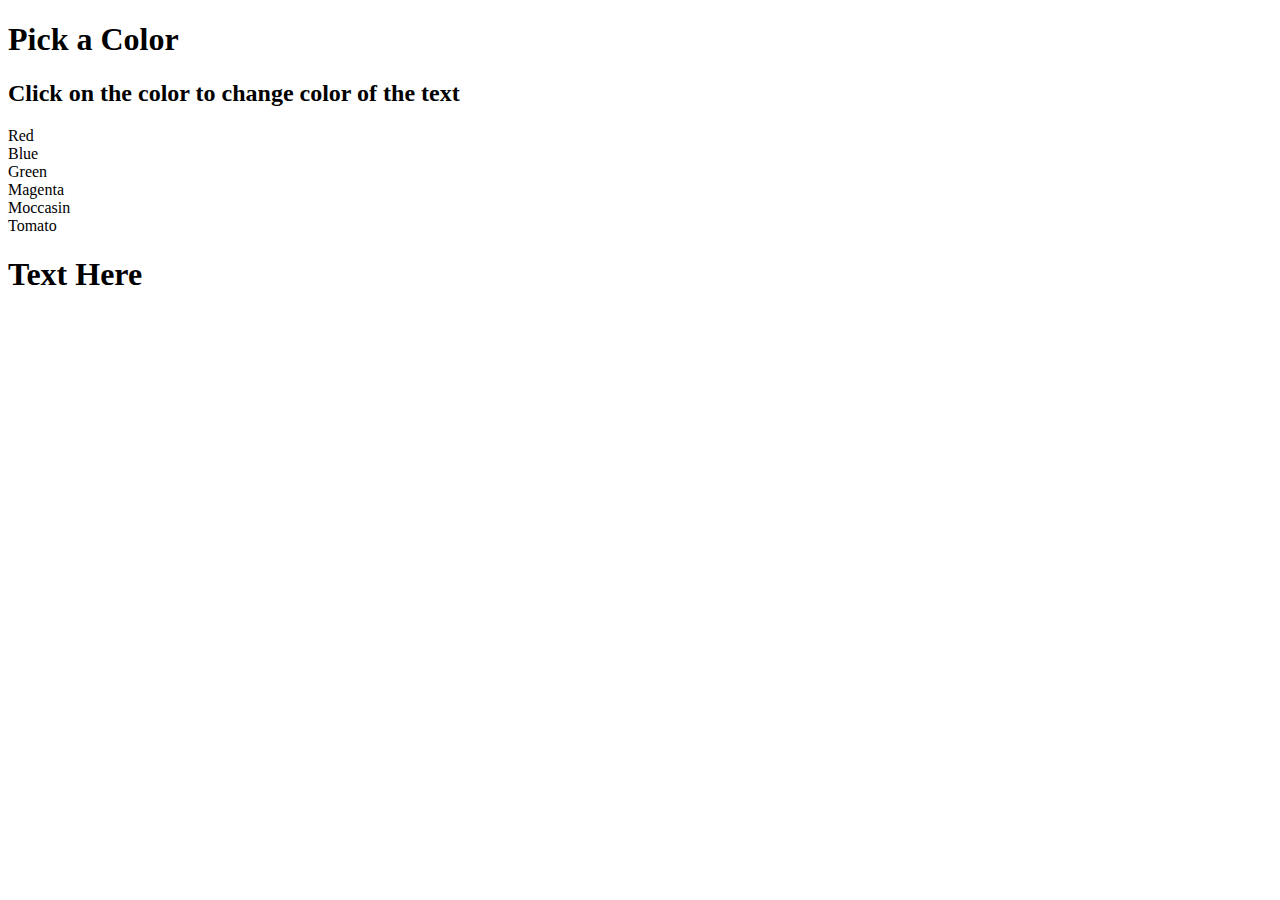
==== Javascript/Color-Picker/index2.html @ 3ace8e7e "Reorganized divs to apply CSS Grids and added 3 more colors from previous version" ====
<!DOCTYPE html>
<html>
<head>
	<title>Color Picker</title>

	<link rel="stylesheet" type="text/css" href="style2.css">
	
	<link href="https://fonts.googleapis.com/css?family=Raleway" rel="stylesheet">
	
	<script type="text/javascript" src="script.js"></script>
	<script type="text/javascript" src="script2.js"></script>

</head>
<body>

	<div class="container">

		<div class="header">
			<h1>Pick a Color</h1>
	        <h2>Click on the color to change color of the text</h2>
		</div>

		<div class="appFunc">
			<div class="color-group">
			<div class="item red-color" onclick="colorChange1()">Red</div>
	        <div class=" item blue-color" onclick="colorChange2()">Blue</div>
	        <div class="item green-color" onclick="colorChange3()">Green</div>
	        <div class="item magenta-color" onclick="colorChange4()">Magenta</div>
	        <div class="item moccasin-color" onclick="colorChange5()">Moccasin</div>
	        <div class="item tomato-color" onclick="colorChange6()">Tomato</div>
		    </div>

		    <div class="text-color-change" id="text-color-change">	
		    	<h1>Text Here</h1>
		    </div>
		
		</div>
		
	</div>
	
	

	

	

</body>
</html>
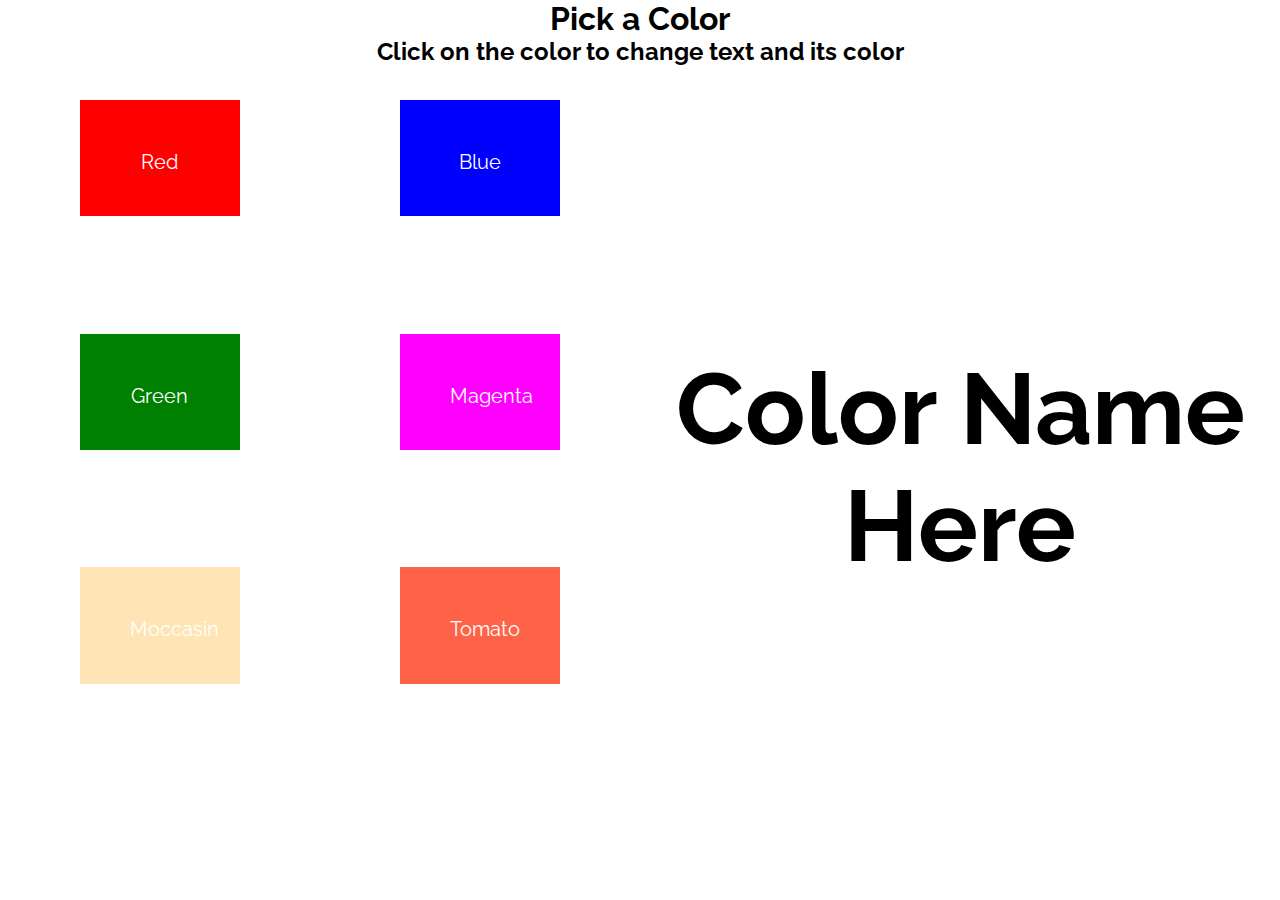
==== commit 577b1302: "added new colors and reorganized Divs, classes and Ids" ====
--- a/Javascript/Color-Picker/index2.html
+++ b/Javascript/Color-Picker/index2.html
@@ -8,7 +8,7 @@
 	<link href="https://fonts.googleapis.com/css?family=Raleway" rel="stylesheet">
 	
 	<script type="text/javascript" src="script.js"></script>
-	<script type="text/javascript" src="script2.js"></script>
+	<!-- <script type="text/javascript" src="script2.js"></script> -->
 
 </head>
 <body>
@@ -17,13 +17,13 @@
 
 		<div class="header">
 			<h1>Pick a Color</h1>
-	        <h2>Click on the color to change color of the text</h2>
+	        <h2>Click on the color to change text and its color</h2>
 		</div>
 
 		<div class="appFunc">
 			<div class="color-group">
 			<div class="item red-color" onclick="colorChange1()">Red</div>
-	        <div class=" item blue-color" onclick="colorChange2()">Blue</div>
+	        <div class="item blue-color" onclick="colorChange2()">Blue</div>
 	        <div class="item green-color" onclick="colorChange3()">Green</div>
 	        <div class="item magenta-color" onclick="colorChange4()">Magenta</div>
 	        <div class="item moccasin-color" onclick="colorChange5()">Moccasin</div>
@@ -31,7 +31,7 @@
 		    </div>
 
 		    <div class="text-color-change" id="text-color-change">	
-		    	<h1>Text Here</h1>
+		    	<h1 id="h1">Color Name Here</h1>
 		    </div>
 		
 		</div>
--- a/Javascript/Color-Picker/style2.css
+++ b/Javascript/Color-Picker/style2.css
@@ -0,0 +1,87 @@
+*{
+	margin: 0;
+	padding: 0;
+	box-sizing: border-box;
+}
+
+.container{
+	display: grid;
+	
+	grid-template-rows: 100px 700px;
+}
+
+.header{
+	
+	text-align: center;
+	font-family: 'Raleway', sans-serif;
+
+}
+
+.appFunc{
+	display: grid;
+	grid-template-columns: 50% 50%;
+}
+
+.color-group{
+	
+
+	display: grid;
+
+	grid-template-columns: 1fr 1fr;
+	grid-template-rows: 1fr 1fr 1fr;
+	grid-gap: 1px;
+}
+
+.text-color-change{
+	
+	justify-content: space-around;
+	align-items: center;
+}
+
+.text-color-change h1{
+	text-align: center;
+	font-family: 'Raleway', sans-serif;
+	font-size: 100px;
+	margin-top: 250px;
+}
+
+.item{
+	padding: 50px 50px;
+	width: 50%;
+	height: 50%;
+	text-align: center;
+	margin: 0 auto;
+	
+	font-family: 'Raleway', sans-serif;	
+	font-size: 20px;
+}
+
+.red-color{
+	color: white;
+	background-color: red;
+}
+
+.blue-color{
+	color: white;
+	background-color: blue;
+}
+
+.green-color{
+	color: white;
+	background-color: green;
+}
+
+.magenta-color{
+	color: white;
+	background-color: magenta;
+}
+
+.moccasin-color{
+	color: white;
+	background-color: moccasin;
+}
+
+.tomato-color{
+	color: white;
+	background-color: tomato;
+}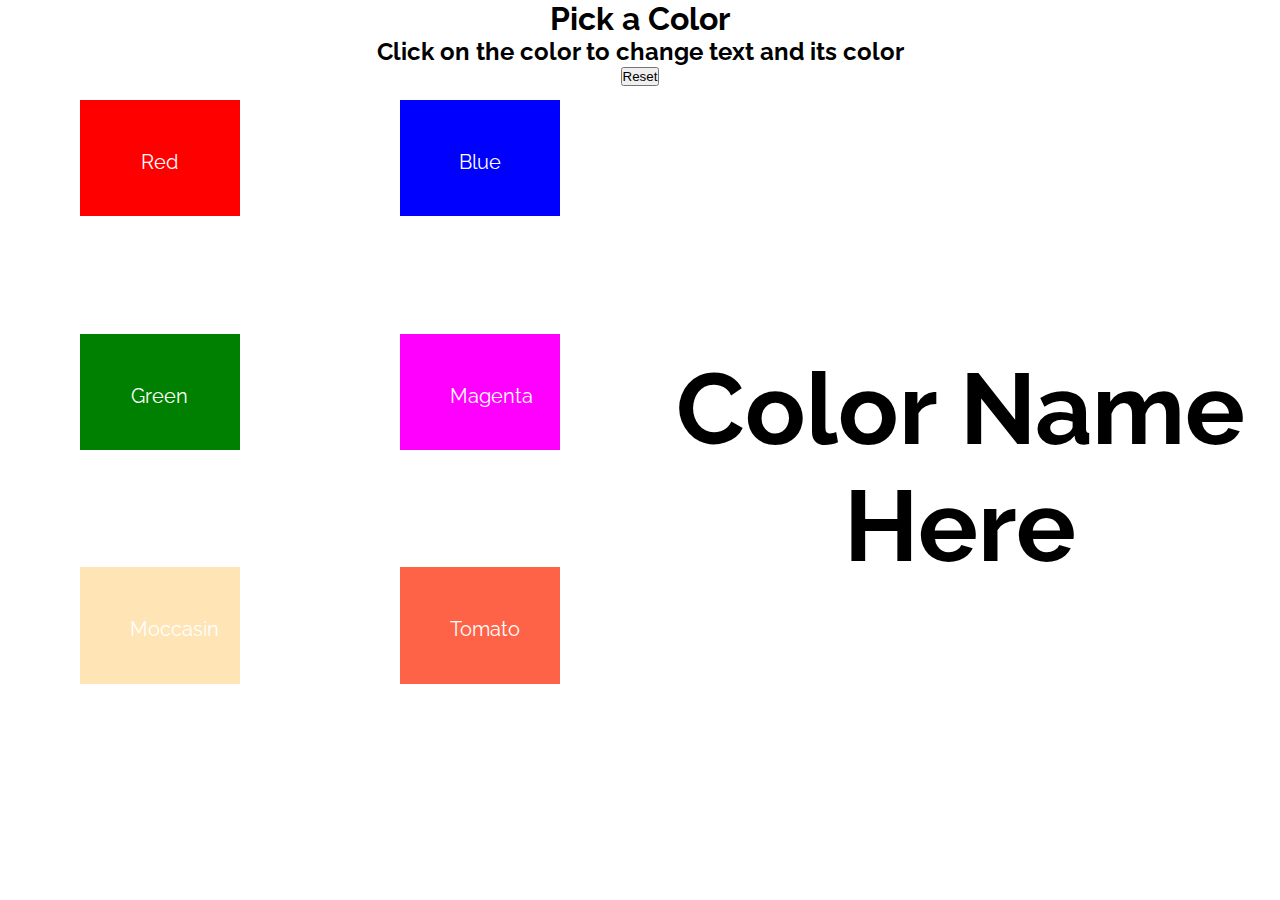
==== commit 8984ec60: "added Reset button on top to change the text to original state after playing around with colors" ====
--- a/Javascript/Color-Picker/index2.html
+++ b/Javascript/Color-Picker/index2.html
@@ -17,17 +17,18 @@
 
 		<div class="header">
 			<h1>Pick a Color</h1>
-	        <h2>Click on the color to change text and its color</h2>
+			<h2>Click on the color to change text and its color</h2>
+			<button id="reset">Reset</button>
 		</div>
 
 		<div class="appFunc">
 			<div class="color-group">
-			<div class="item red-color" onclick="colorChange1()">Red</div>
-	        <div class="item blue-color" onclick="colorChange2()">Blue</div>
-	        <div class="item green-color" onclick="colorChange3()">Green</div>
-	        <div class="item magenta-color" onclick="colorChange4()">Magenta</div>
-	        <div class="item moccasin-color" onclick="colorChange5()">Moccasin</div>
-	        <div class="item tomato-color" onclick="colorChange6()">Tomato</div>
+			<div class="item red-color" id="red-color" onclick="colorChange1()">Red</div>
+	        <div class="item blue-color" id="blue-color" onclick="colorChange2()">Blue</div>
+	        <div class="item green-color" id="green-color" onclick="colorChange3()">Green</div>
+	        <div class="item magenta-color" id="magenta-color" onclick="colorChange4()">Magenta</div>
+	        <div class="item moccasin-color" id="moccasin-color" onclick="colorChange5()">Moccasin</div>
+	        <div class="item tomato-color" id="tomato-color" onclick="colorChange6()">Tomato</div>
 		    </div>
 
 		    <div class="text-color-change" id="text-color-change">	
--- a/Javascript/Color-Picker/style2.css
+++ b/Javascript/Color-Picker/style2.css
@@ -30,6 +30,7 @@
 	grid-template-columns: 1fr 1fr;
 	grid-template-rows: 1fr 1fr 1fr;
 	grid-gap: 1px;
+	
 }
 
 .text-color-change{
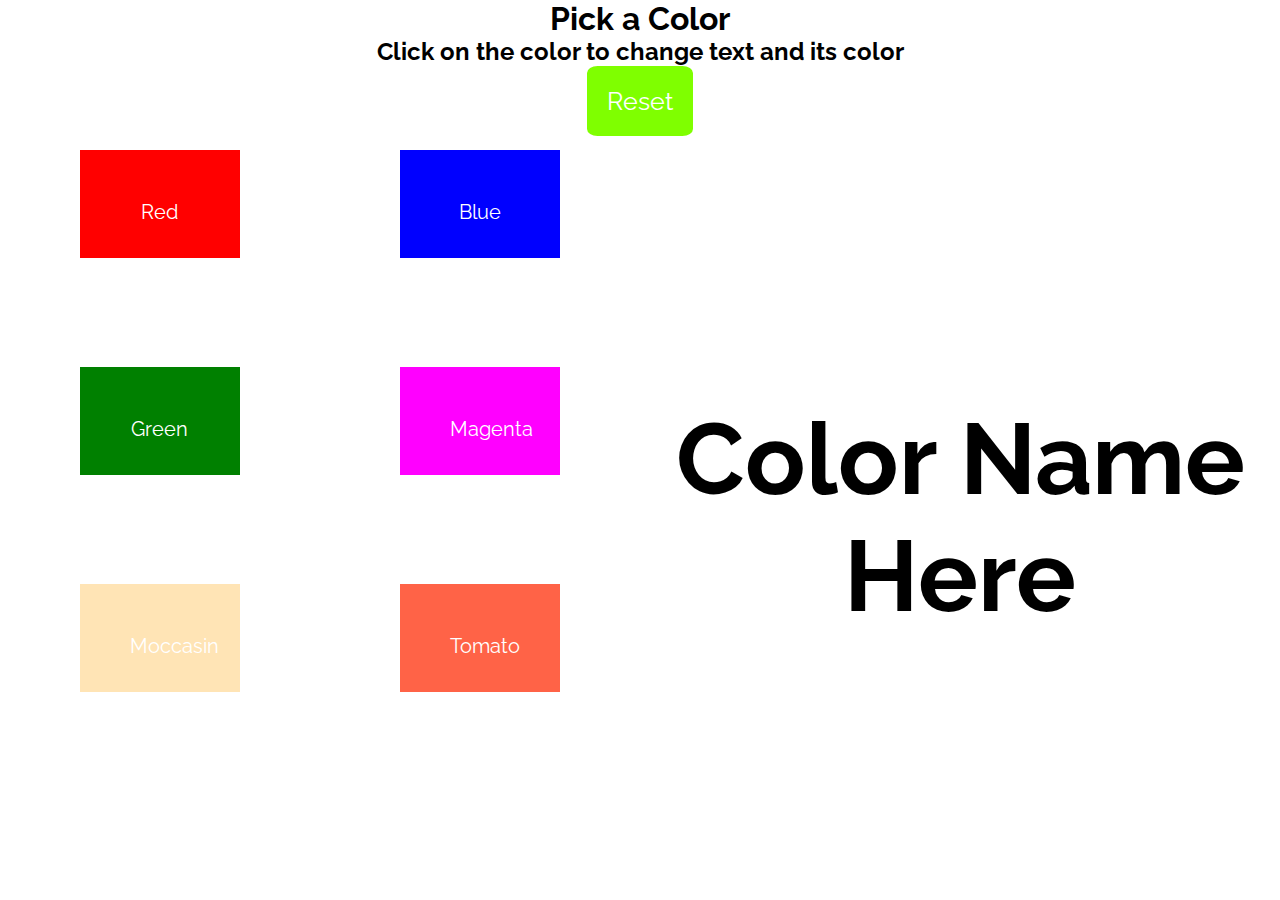
==== commit cd736b91: "moved the js script tag to bottom of html body, that solved the null problem I encountered before" ====
--- a/Javascript/Color-Picker/index2.html
+++ b/Javascript/Color-Picker/index2.html
@@ -7,7 +7,7 @@
 	
 	<link href="https://fonts.googleapis.com/css?family=Raleway" rel="stylesheet">
 	
-	<script type="text/javascript" src="script.js"></script>
+	
 	<!-- <script type="text/javascript" src="script2.js"></script> -->
 
 </head>
@@ -43,7 +43,8 @@
 
 	
 
-	
+
+	<script type="text/javascript" src="script.js"></script>
 
 </body>
 </html>--- a/Javascript/Color-Picker/style2.css
+++ b/Javascript/Color-Picker/style2.css
@@ -7,7 +7,7 @@
 .container{
 	display: grid;
 	
-	grid-template-rows: 100px 700px;
+	grid-template-rows: 150px 650px;
 }
 
 .header{
@@ -15,6 +15,17 @@
 	text-align: center;
 	font-family: 'Raleway', sans-serif;
 
+}
+
+#reset{
+	text-align: center;
+	font-family: 'Raleway', sans-serif;
+	color: white;
+	background-color: chartreuse;
+	padding: 20px;
+	font-size: 25px;
+	border-radius: 10%;
+	border: none;
 }
 
 .appFunc{
